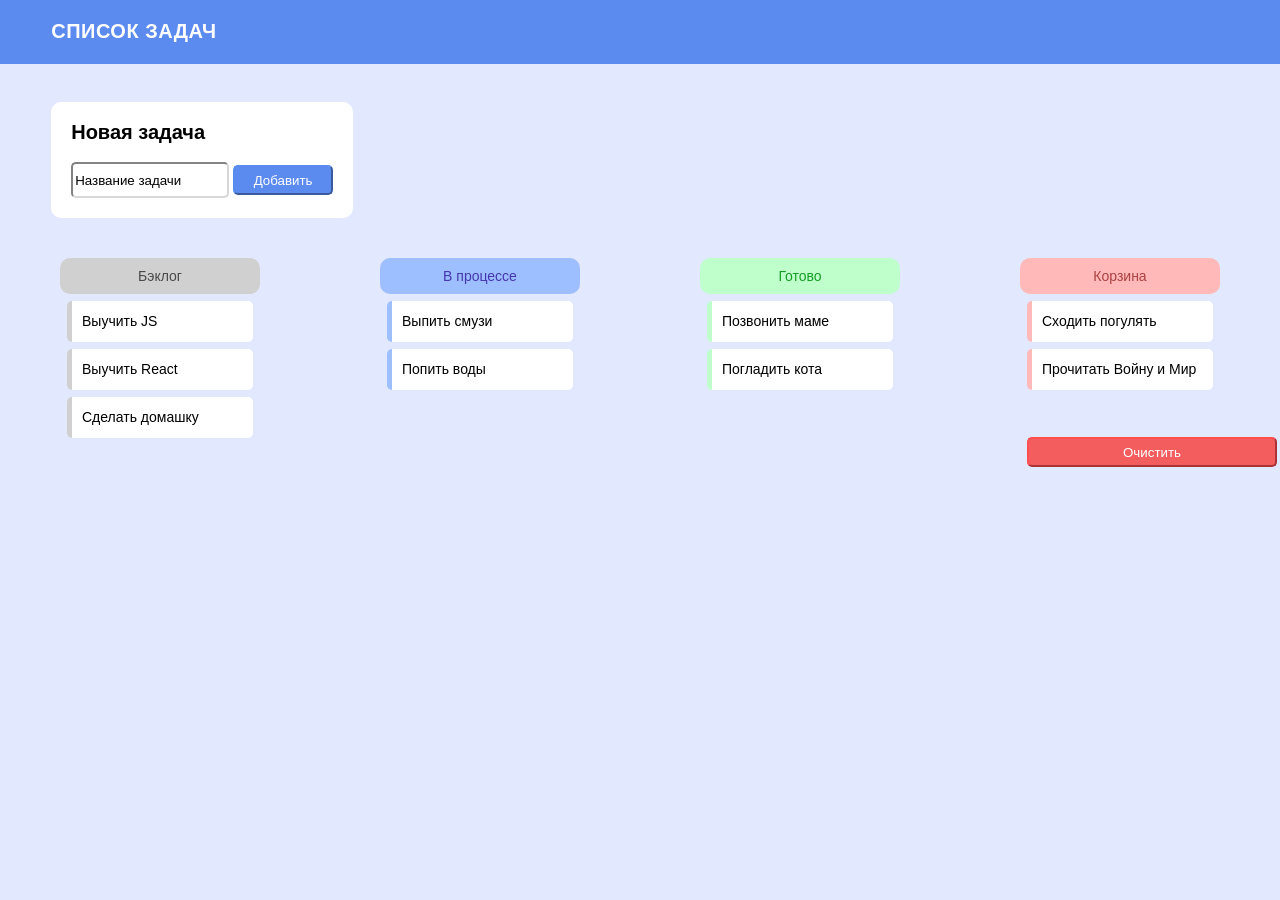
==== index.html @ b14168e5 "Добавлена лаб1: html css" ====
<!DOCTYPE html>
<html lang="en">
<head>
    <meta charset="UTF-8">
    <link rel="stylesheet" href="style.css">
    <meta name="viewport" content="width=device-width, initial-scale=1.0">
    <title>Todo-list</title>
</head>
<body>
    <h1 class="heading"><b>Список задач</b></h1>
    <form class="add-task">
        <li class="new-task"><b>Новая задача</b></li>
      <input type="text" value= "Название задачи"class="task-input" >     
      <button type="button" class="button-add">Добавить</button>
    </form>

<div class="flex-container">
  <div class = "flex-item">
    <span-backlog>Бэклог</span-backlog>
  <ul class = "task-list task-list-backlog">
    <li class="task-list-backlog">Выучить JS</li>
    <li class="task-list-backlog">Выучить React</li>
    <li class="task-list-backlog">Сделать домашку</li>
  </ul></div>
  <div class = "flex-item">
    <span-process>В процессе</span-process>
  <ul class = "task-list task-list-process">
    <li class="task-list-process">Выпить смузи</li>
    <li class="task-list-process">Попить воды</li>
  </ul></div>
    <div class = "flex-item">
    <span-done>Готово</span-done>
  <ul class = "task-list task-list-done">
    <li class="task-list-done">Позвонить маме</li>
    <li class="task-list-done">Погладить кота</li>
  </ul></div>
    <div class = "flex-item">
    <span-bin>Корзина</span-bin>
  <ul class = "task-list task-list-bin">
    <li class="task-list-bin">Сходить погулять</li>
    <li class="task-list-bin">Прочитать Войну и Мир</li>
    <button type="button" class="button-del">Очистить</button>
  </ul></div>
</div>

    <script src="script.js"></script>
</body>
</html>
---- style.css ----
body {
  margin: 0;
  font-family: "Verdana", "Tahoma", sans-serif;
  font-size: 14px;
  line-height: 20px;
  box-sizing: border-box;
  background-color: #e2e9ff;
}

.heading {
  margin: 0;
  padding: 20px 16px 22px;
  font-size: 20px;
  line-height: 22px;
  letter-spacing: 0.5px;
  font-weight: normal;
  text-transform: uppercase;
  color: #ffffff;
  background-color: #5c8bf0;
  padding-left: 4%;
}

.add-task{
    border-radius: 10px;
    background-color: #ffffff;
    width: fit-content;
    height: fit-content;
    background: #ffffff;
    margin: 10px;
    padding: 20px;
    background-size: cover;
    margin-left: 4%;
    margin-top: 3%;
    margin-bottom: 40px;
}

.flex-container {
    display: flex;
    flex-direction: row;
    flex-wrap: nowrap;
    justify-content: flex-start;
    align-content: stretch;
    align-items: stretch;
    }

.flex-item{
    order: 0;
    flex: 0 1 auto;
    align-self: auto;
    flex: 1;           
    min-width: 200px;
    }

.flex-container>div {
    flex-grow: 1;
    margin: 0 60px;
    min-height: 300px;
}

.task-list {
    list-style-position: inside;
    list-style-type: none;
    margin: 7px;
    padding: 0;
}

.task-list li {
    background-color: #ffffff; 
    min-height: 20px;
    border-radius: 5px;
    padding: 10px;
    margin-bottom: 7px;
    border-left: 5px solid transparent;
    line-height: 1.5;
}

li.task-list-backlog {
    border-left: 5px solid #d0d0d0;
    padding-left: 10px;
}

li.task-list-process {
    border-left: 5px solid #9dbfff;
    padding-left: 10px;
}

li.task-list-done {
    border-left: 5px solid #bfffcc;
    padding-left: 10px;
}

li.task-list-bin {
    border-left: 5px solid #ffb9b9;
    padding-left: 10px;
}


.flex-item span-backlog {
    display: block; 
    margin-bottom: 5px; 
    color: #494949;
    border-radius: 10px;
    padding: 8px;
    background-color: #d0d0d0;
    text-align: center;
}

.flex-item span-process {
    display: block; 
    margin-bottom: 5px; 
    color: #4535b1;
    border-radius: 10px;
    padding: 8px;
    background-color: #9dbfff;
    text-align: center;
}

.flex-item span-done {
    display: block; 
    margin-bottom: 5px; 
    color: #159e23;
    border-radius: 10px;
    padding: 8px;
    background-color: #bfffcc;
    text-align: center;
}

.flex-item span-bin {
    display: block; 
    margin-bottom: 5px; 
    color: #ac4242;
    border-radius: 10px;
    padding: 8px;
    background-color: #ffb9b9;
    text-align: center;
}

.new-task{
    list-style-type: none;
    font-size: 20px;
    margin: 0;
    padding-bottom: 20px;
}

.button-add{
    background-color: #5c8bf0; 
    border-radius: 5px;
    color: #ffffff;
    width: 100px;
    height: 30px;
    border-color: #5c8bf0;
}

.button-del{
    background-color: #f45d5d; 
    border-radius: 5px;
    color: #ffffff;
    width: 250px;
    height: 30px;
    margin-top: 40px;
    border-color: #ff4d4f;
}
.task-input{
    border-radius: 5px;
    width: 150px;
    height: 30px;
    border-color: #d7d7d7;
}
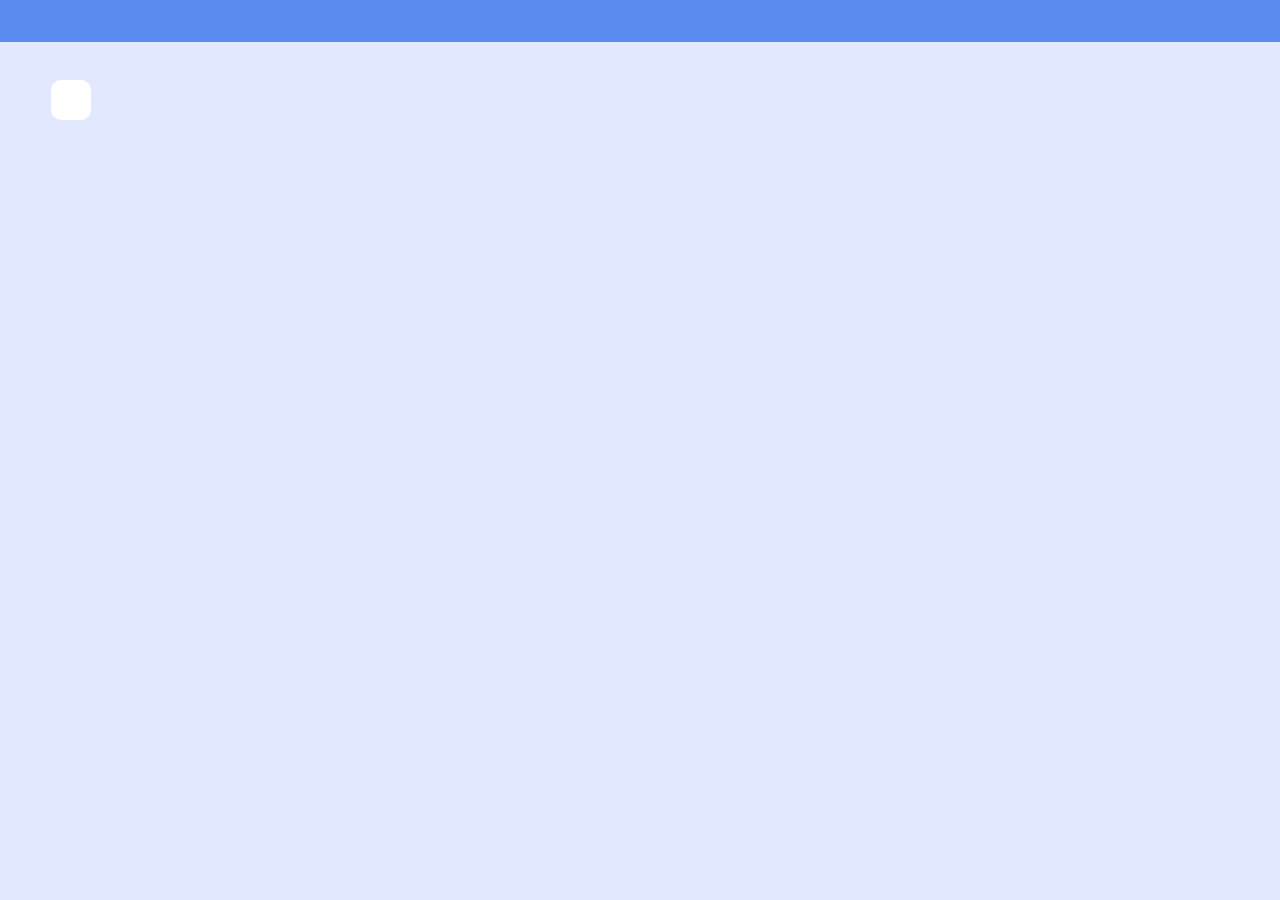
==== commit f90f4570: "Добавлена лаб2: компоненты" ====
--- a/index.html
+++ b/index.html
@@ -4,45 +4,12 @@
     <meta charset="UTF-8">
     <link rel="stylesheet" href="style.css">
     <meta name="viewport" content="width=device-width, initial-scale=1.0">
-    <title>Todo-list</title>
+    <title>Кабирова Алина Марселевна</title>
 </head>
 <body>
-    <h1 class="heading"><b>Список задач</b></h1>
-    <form class="add-task">
-        <li class="new-task"><b>Новая задача</b></li>
-      <input type="text" value= "Название задачи"class="task-input" >     
-      <button type="button" class="button-add">Добавить</button>
-    </form>
-
-<div class="flex-container">
-  <div class = "flex-item">
-    <span-backlog>Бэклог</span-backlog>
-  <ul class = "task-list task-list-backlog">
-    <li class="task-list-backlog">Выучить JS</li>
-    <li class="task-list-backlog">Выучить React</li>
-    <li class="task-list-backlog">Сделать домашку</li>
-  </ul></div>
-  <div class = "flex-item">
-    <span-process>В процессе</span-process>
-  <ul class = "task-list task-list-process">
-    <li class="task-list-process">Выпить смузи</li>
-    <li class="task-list-process">Попить воды</li>
-  </ul></div>
-    <div class = "flex-item">
-    <span-done>Готово</span-done>
-  <ul class = "task-list task-list-done">
-    <li class="task-list-done">Позвонить маме</li>
-    <li class="task-list-done">Погладить кота</li>
-  </ul></div>
-    <div class = "flex-item">
-    <span-bin>Корзина</span-bin>
-  <ul class = "task-list task-list-bin">
-    <li class="task-list-bin">Сходить погулять</li>
-    <li class="task-list-bin">Прочитать Войну и Мир</li>
-    <button type="button" class="button-del">Очистить</button>
-  </ul></div>
-</div>
-
-    <script src="script.js"></script>
+    <header class="heading"></header>
+    <form class="add-task"></form>
+    <div class="board-container"></div>
+  <script src="./src/main.js" type="module"></script>
 </body>
-</html>+</html>
